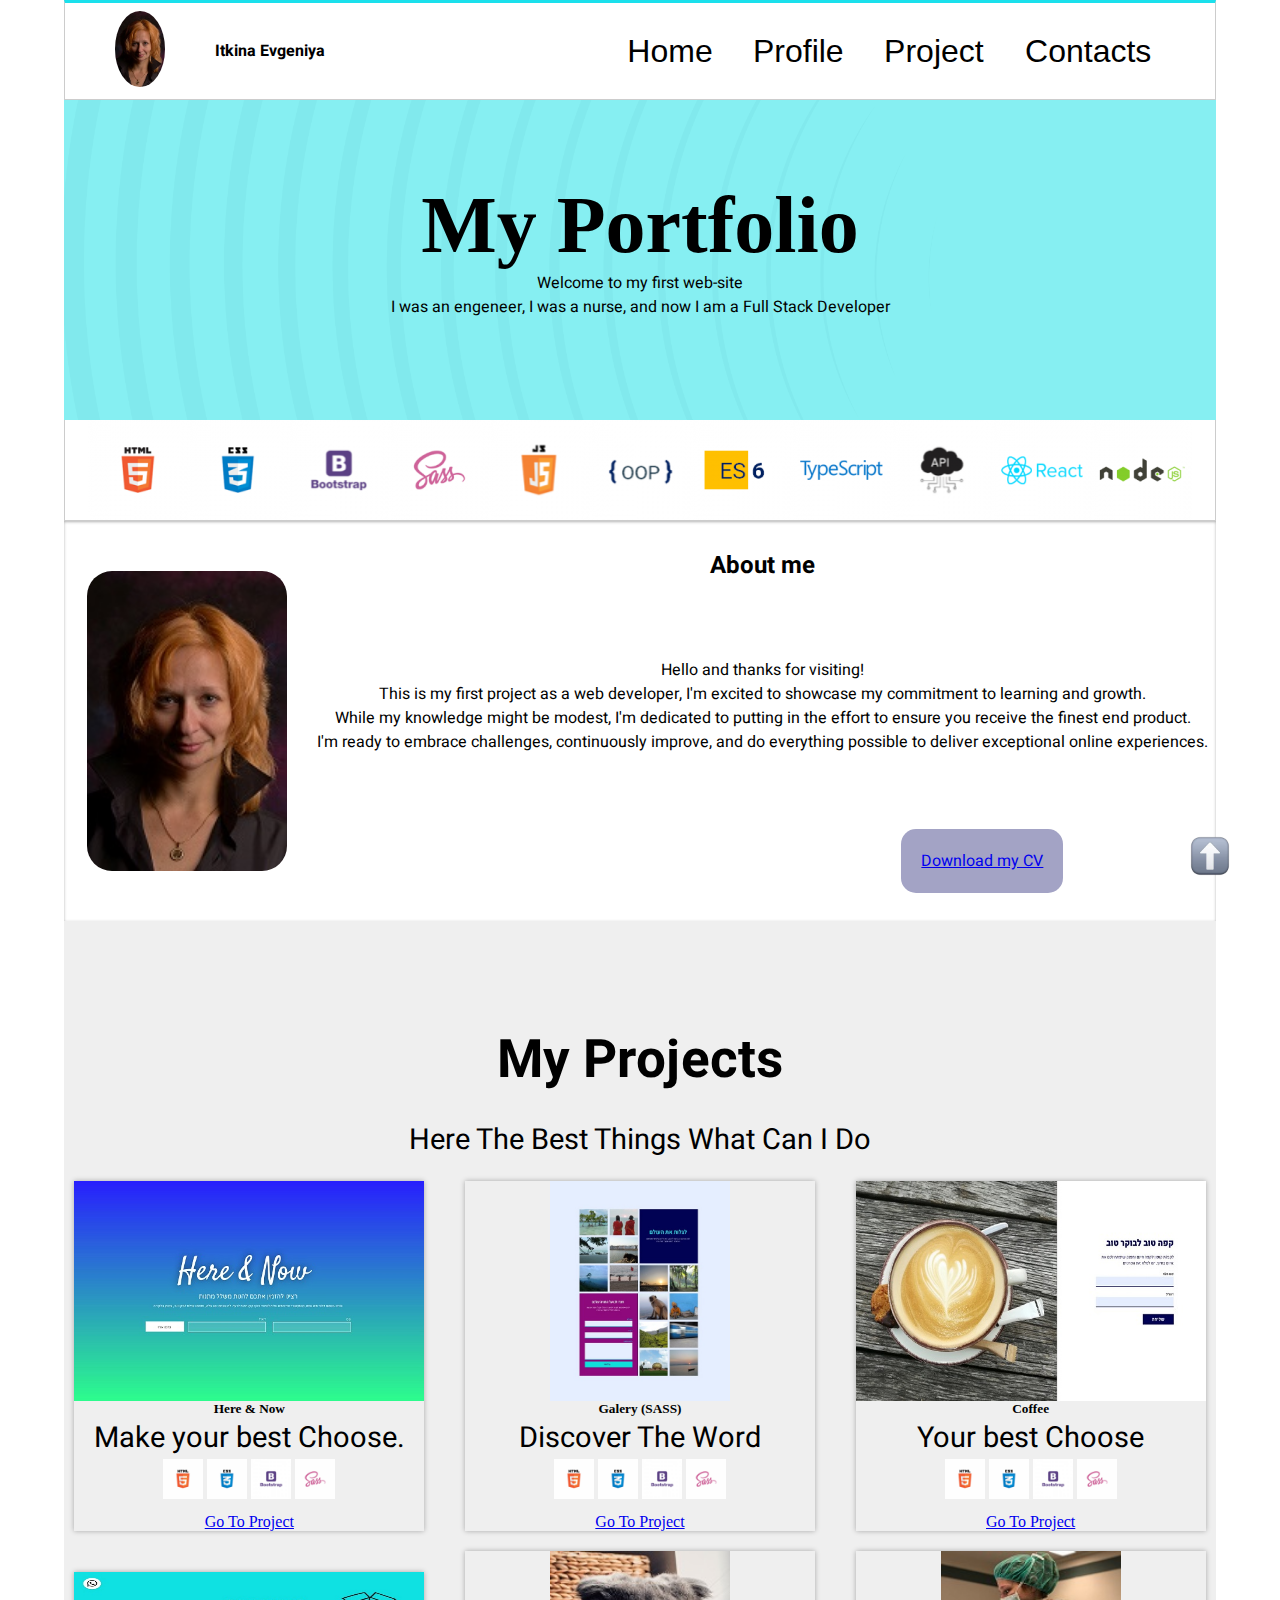
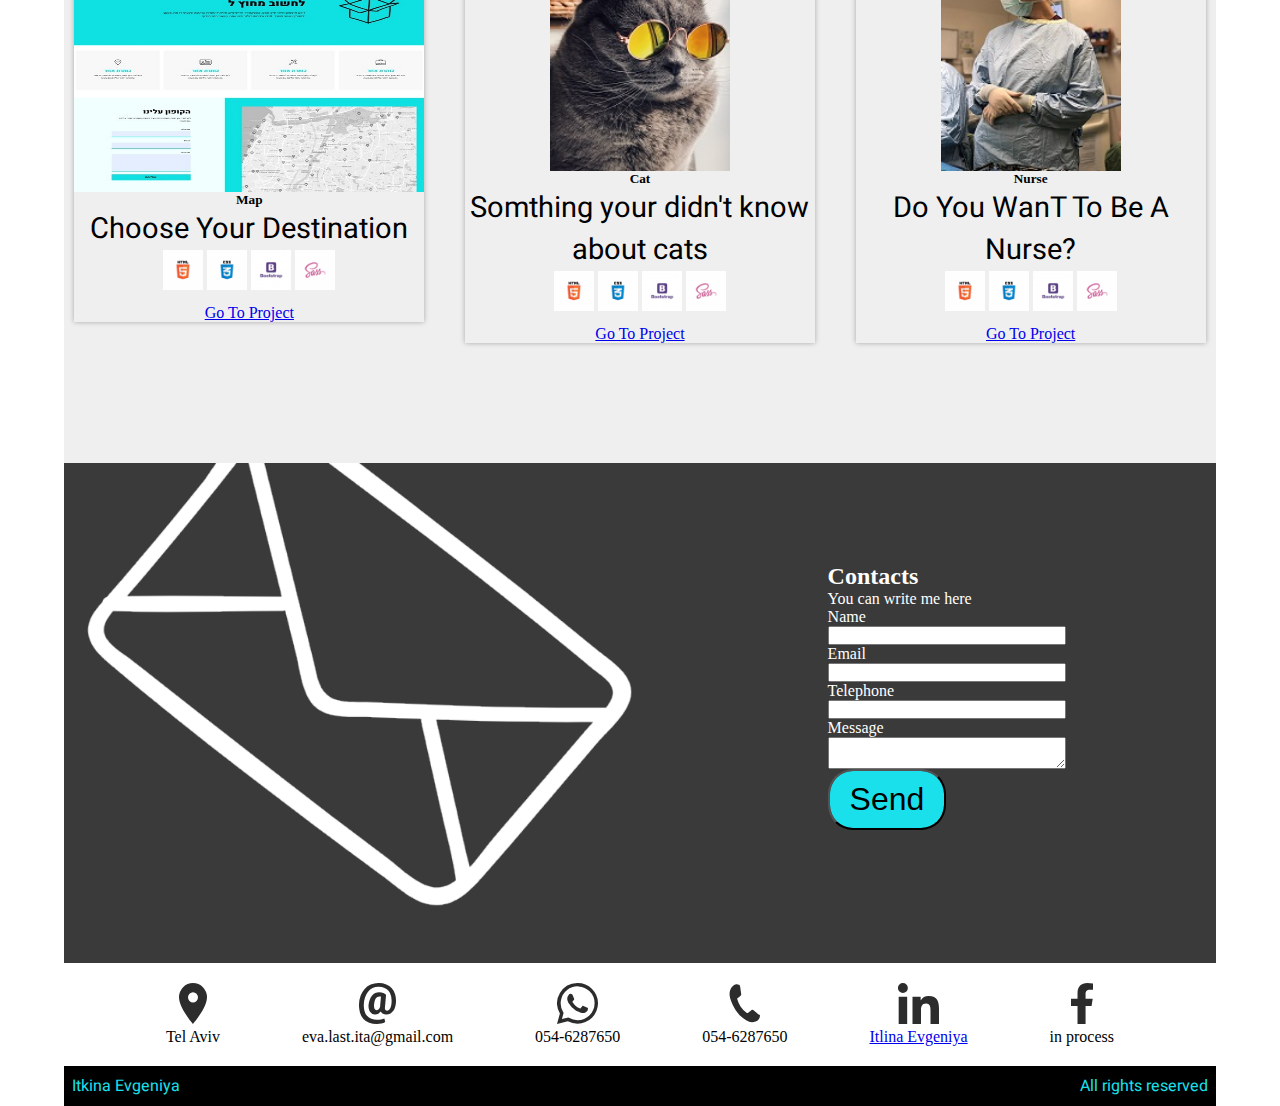
==== index.html @ 5cec04df "first commit" ====
<!DOCTYPE html>
<html lang="en">

<head>
    <meta charset="UTF-8">
    <meta name="viewport" content="width=device-width, initial-scale=1.0">
    <link rel="stylesheet" href="style/main.css">
    <link rel="preconnect" href="https://fonts.googleapis.com">
    <link rel="preconnect" href="https://fonts.gstatic.com" crossorigin>
    <link
        href="https://fonts.googleapis.com/css2?family=Dancing+Script:wght@500&family=Heebo:wght@300;400;500;700;900&display=swap"
        rel="stylesheet">
    <link href="https://cdn.jsdelivr.net/npm/bootstrap@5.3.1/dist/css/bootstrap.min.css" rel="stylesheet"
        integrity="sha384-4bw+/aepP/YC94hEpVNVgiZdgIC5+VKNBQNGCHeKRQN+PtmoHDEXuppvnDJzQIu9" crossorigin="anonymous">
    <title>My First Project</title>
</head>

<body>
    <div class="conteiner">
        <header class="header-nav" id="h">
            <nav>
                <div class="nav-icon"><img src="images/my-picture.jpg" alt="photo" title="photo"></div>
                <div class="nav-my-name">Itkina Evgeniya</div>
                <div class="humburger">&#9776</div>
                <ul class="nav-home">

                    <li class="coman nav-home-home"><a href="#h">Home</a></li>
                    <li class="coman nav-profile"><a href="#pf">Profile</a></li>
                    <li class="coman nav-project"><a href="#pj">Project</a>
                        <ul class="dropdown-menu">
                            <li><a class="dropdown-item" href="Projects/projectCofe.html" target="_blank"
                                    rel="noopener noreferrer">Project
                                    Coffee</a></li>
                            <li><a class="dropdown-item" href="Projects/projectCat.html" target="_blank"
                                    rel="noopener noreferrer">Project
                                    Cat</a></li>
                            <li><a class="dropdown-item" href="Projects/projectGalery.html" target="_blank"
                                    rel="noopener noreferrer">Project Galery</a></li>
                            <li><a class="dropdown-item" href="Projects/projectHereNow.html" target="_blank"
                                    rel="noopener noreferrer">Project HereNow</a></li>
                            <li><a class="dropdown-item" href="Projects/projectMap.html" target="_blank"
                                    rel="noopener noreferrer">Project
                                    Map</a></li>
                            <li><a class="dropdown-item" href="Projects/projectNurse.html" target="_blank"
                                    rel="noopener noreferrer">Project Nurse</a></li>
                        </ul>
                    </li>
                    <li class="coman nav-contacts"><a href="#c">Contacts</a>
                    </li>
                </ul>
            </nav>
            <a href="#top" id="scroll-to-top"> <img src="images/arrowup1.jpg"></a>
            <section id="pf">
                <h1>
                    My Portfolio
                </h1>
                <p>Welcome to my first web-site</p>
                <p>I was an engeneer, I was a nurse, and now I am a Full Stack Developer</p>
            </section>
            <div class="icons-header">
                <img src="images/header-icons/img-HTML.png">
                <img src="images/header-icons/img-CSS.png">
                <img src="images/header-icons/img-Bootstrap.png">
                <img src="images/header-icons/img-SASS.png">
                <img src="images/header-icons/img-JS.png">
                <img src="images/header-icons/img-OOP.png">
                <img src="images/header-icons/img-ES6.png">
                <img src="images/header-icons/img-TypeScript.png">
                <img src="images/header-icons/img-API.png">
                <img src="images/header-icons/img-React.png">
                <img src="images/header-icons/img-NodeJS.png">
            </div>
        </header>
        <section class="comman portfolio" id="pj">
            <img class="picture" src="images/my-picture.jpg" alt="photo" title="photo">
            <h2> About me </h2> <br>
            <p>Hello and thanks for visiting! <br> This is my first project as a web developer, I'm excited to showcase
                my
                commitment to
                learning and growth. <br> While my knowledge might be modest, I'm dedicated to putting in the effort to
                ensure you receive
                the finest end product. <br> I'm ready to embrace challenges, continuously improve, and do everything
                possible to deliver
                exceptional online experiences.</p>
            <div class="bottomCV">
                <a href="123457-890.pdf" download="CV_eng_2023.pdf">Download my CV</a>
            </div>
        </section>
        <section class="comman project">
            <h2>My Projects</h2>
            <p>Here The Best Things What Can I Do</p>
            <div class="card project1">
                <!--  <img src="images/project1.jpg" class="card-img-top" alt="Project HereNow"> -->
                <div class="card-body">
                    <h5 class="card-title">Here & Now</h5>
                    <p class="card-text">Make your best Choose.</p>
                    <img src="images/header-icons/img-HTML.png">
                    <img src="images/header-icons/img-CSS.png">
                    <img src="images/header-icons/img-Bootstrap.png">
                    <img src="images/header-icons/img-SASS.png"><br>
                    <a href="Projects/projectHereNow.html" class="btn btn-primary" target="_blank"
                        rel="noopener noreferrer">Go
                        To Project</a>
                </div>
            </div>
            <div class="card project2">
                <!--  <img src="images/project2.jpg" class="card-img-top" alt="Project Galery"> -->
                <div class="card-body">
                    <h5 class="card-title">Galery (SASS)</h5>
                    <p class="card-text">Discover The Word</p>
                    <img src="images/header-icons/img-HTML.png">
                    <img src="images/header-icons/img-CSS.png">
                    <img src="images/header-icons/img-Bootstrap.png">
                    <img src="images/header-icons/img-SASS.png"><br>
                    <a href="Projects/projectGalery.html" class="btn btn-primary" target="_blank"
                        rel="noopener noreferrer">Go
                        To Project</a>
                </div>
            </div>
            <div class="card project3">
                <!-- <img src="images/project3.jpg" class="card-img-top" alt="Project Coffee"> -->
                <div class="card-body">
                    <h5 class="card-title">Coffee</h5>
                    <p class="card-text">Your best Choose</p>
                    <img src="images/header-icons/img-HTML.png">
                    <img src="images/header-icons/img-CSS.png">
                    <img src="images/header-icons/img-Bootstrap.png">
                    <img src="images/header-icons/img-SASS.png"><br>
                    <a href="Projects/projectCofe.html" class="btn btn-primary" target="_blank"
                        rel="noopener noreferrer">Go
                        To Project</a>
                </div>
            </div>
            <div class="card project4">
                <!-- <img src="images/project4.jpg" class="card-img-top" alt="Project Map"> -->
                <div class="card-body">
                    <h5 class="card-title">Map</h5>
                    <p class="card-text">Choose Your Destination</p>
                    <img src="images/header-icons/img-HTML.png">
                    <img src="images/header-icons/img-CSS.png">
                    <img src="images/header-icons/img-Bootstrap.png">
                    <img src="images/header-icons/img-SASS.png"><br>
                    <a href="Projects/projectMap.html" class="btn btn-primary" target="_blank"
                        rel="noopener noreferrer">Go
                        To Project</a>
                </div>
            </div>
            <div class="card project5">
                <!--   <img src="images/project5.jpg" class="card-img-top" alt="Project Map"> -->
                <div class="card-body">
                    <h5 class="card-title">Cat</h5>
                    <p class="card-text">Somthing your didn't know about cats</p>
                    <img src="images/header-icons/img-HTML.png">
                    <img src="images/header-icons/img-CSS.png">
                    <img src="images/header-icons/img-Bootstrap.png">
                    <img src="images/header-icons/img-SASS.png"><br>
                    <a href="Projects/projectCat.html" class="btn btn-primary" target="_blank"
                        rel="noopener noreferrer">Go
                        To Project</a>
                </div>
            </div>
            <div class="card project6">
                <!-- <img src="images/project7.jpg" class="card-img-top" alt="Project Nurse"> -->
                <div class="card-body">
                    <h5 class="card-title">Nurse</h5>
                    <p class="card-text">Do You WanT To Be A Nurse?</p>
                    <img src="images/header-icons/img-HTML.png">
                    <img src="images/header-icons/img-CSS.png">
                    <img src="images/header-icons/img-Bootstrap.png">
                    <img src="images/header-icons/img-SASS.png"><br>
                    <a href="Projects/projectNurse.html" class="btn btn-primary" target="_blank"
                        rel="noopener noreferrer">Go
                        To Project</a>
                </div>
            </div>
        </section>
        <section class="comman contacts" id="c">
            <img class="email-picture" src="images/email.png">
            <div class="contacts-form">
                <h2>Contacts</h2>
                <p>You can write me here</p>
                <form class="form-input">
                    <p class="my-form-control">
                        <label class="lable-1" name="name" for="name">Name</label>
                        <input class="input-1" type="text" id="name"></input>
                    </p>
                    <p class="my-form-control">
                        <label class="lable-1" name="email" for="email">Email</label>
                        <input class="input-1" type="email" id="email"></input>
                    </p>
                    <p class="my-form-control">
                        <label class="lable-1" name="phone" for="email">Telephone</label>
                        <input class="input-1" type="number" id="pheone"></input>
                    </p>
                    <p class="my-form-control">
                        <label class="lable-1" name="Message" for="message">Message</label>
                        <textarea class="input-1" id="message"></textarea>
                    </p>
                    <button id="btn" class="my-button">Send</button>
                </form>
        </section>
        <footer class="comman footer-icons">
            <div class="icons-footer">
                <img src="images/footer-icons/IconLocation.svg">
                <p>Tel Aviv</p>
            </div>
            <div class="icons-footer">
                <img src="images/footer-icons/IconEmail.svg">
                <p>eva.last.ita@gmail.com</p>
            </div>
            <div class="icons-footer">
                <img src="images/footer-icons/IconWhatsUp.svg">
                <p>054-6287650</p>
            </div>
            <div class="icons-footer">
                <img src="images/footer-icons/IconPhone.svg">
                <p>054-6287650</p>
            </div>
            <div class="icons-footer">
                <img src="images/footer-icons/IconLinkedIn.svg">
                <p><a href="https://www.linkedin.com/in/evgeniya-itkin/" target="_blank"
                        rel="noopener noreferrer">Itlina Evgeniya</a></p>
            </div>
            <div class="icons-footer">
                <img src="images/footer-icons/IconFS.svg">
                <p>in process</p>
            </div>

        </footer>
        <div class="comman footer-end">
            <p>Itkina Evgeniya </p>
            <p>All rights reserved</p>
        </div>
    </div>
</body>

</html>
---- style/main.css ----
* {
    margin: 0;
    padding: 0;
    box-sizing: border-box;
}

#scroll-to-top {
    position: fixed;
    bottom: 20px;
    right: 50px;
}

#scroll-to-top img {
    width: 40px;
    height: 40px;
}

.conteiner {
    width: 90vw;
    margin: 0 auto;
}

nav {
    position: fixed;
    top: 0;
    left: 50%;
    /* Установите левый край элемента посередине */
    transform: translateX(-50%);
    height: 100px;
    width: 90vw;
    color: #000000;
    font-family: Heeboo, sans-serif;
    padding: 10px 0;
    display: flex;
    align-items: center;
    border: 1px solid #ccc;
    border-top: 3px solid #1AE0EC;
    background-color: #fff;
    z-index: 1;
}

.nav-icon img {
    width: 50px;
    height: auto;
    border-radius: 50%;
    margin: 0 50px;
}

.nav-my-name {
    font-weight: bold;
    text-align: left;
    font-family: Heebo;
}

.humburger {
    display: none;
    cursor: pointer;
    font-size: 50px;
}

.nav-home {
    display: flex;
    color: #000;
    list-style: none;
    font-size: 2em;
    margin: 0 50px 0 auto;
}

.nav-home li {
    margin: 20px;
}

/* Стили для выпадающего меню */
.dropdown-menu {
    display: none;
    position: absolute;
    background-color: #b6afaf;
    border-radius: 15px;
    list-style: none;
    padding: 5px;
    text-align: left;
    font-size: 0.5em;
}

.coman a {
    text-decoration: none;
    color: #000000;
    margin: 5%;
}

.dropdown-item {
    margin: 15px 0;
    padding: 5px;
}

.nav-project:hover .dropdown-menu {
    display: block;
    width: 200PX;
}

.dropdown-menu a:hover {
    text-decoration: underline;
}

header section {
    height: 20rem;
    background-color: rgba(19, 232, 241, 0.5);
    background-image: url("../images/header-background.png");
    background-blend-mode: overlay;
    background-size: cover;
    background-position: center;
}

header section h1 {
    margin-top: 100px;
    padding-top: 5rem;
    font-size: 5em;
    font-family: 'Berkshire Swash', cursive;
    display: flex;
    justify-content: center;
    align-items: center;
}

header section p {
    margin: 0 auto;
    text-align: center;
    font-family: 'Heebo', sans-serif;
}

.icons-header {
    display: flex;
    flex-wrap: wrap;
    justify-content: center;
    align-items: center;
    border: 1px solid #ccc;
    border-top: none;
}

.portfolio img {
    grid-area: photo;
    margin: 0 0 0 20px;
}

.portfolio h2 {
    grid-area: title;
}

.portfolio p {
    grid-area: text;
}

.portfolio .bottomCV {
    grid-area: bottom;
}

.portfolio {
    height: 400px;
    display: grid;
    text-align: center;
    font-family: heebo;
    grid-template-areas:
        'photo title title title'
        'photo text text text'
        'photo . . bottom '
    ;
    gap: 20px;
    place-items: center;
    background-color: #fff;
    box-shadow: inset 0px 1px 3px rgba(0, 0, 0, 0.3);
}

.picture {
    width: 200px;
    border-radius: 25px;
}

.bottomCV {
    background-color: rgb(163, 163, 197);
    padding: 20px;
    border-radius: 15px;
    margin-right: 150px;
}

.bottomCV:hover {
    transition: all 0.5s ease-in-out;
    background: #bb5454;
}


.project h2 {
    font-family: heebo;
    grid-area: title;
    font-size: 53px;
}

.project p {
    font-family: heebo;
    grid-area: text;
    font-size: 29px;
}

.card {
    width: 350px;
    background-position: top;
    background-repeat: no-repeat;
    background-size: 350px 220px;
    padding-top: 220px;
    box-shadow: 0px 0px 5px rgba(0, 0, 0, 0.3);
}

.project1 {
    grid-area: picture1;
    background-image: url(../images/project1.jpg);
}

.project2 {
    grid-area: picture2;
    background-image: url(../images/project2.jpg);
    background-size: 180px 220px;
}

.project3 {
    grid-area: picture3;
    background-image: url(../images/project3.jpg);
}

.project4 {
    grid-area: picture4;
    background-image: url(../images/project4.jpg);
}

.project5 {
    grid-area: picture5;
    background-image: url(../images/project5.jpg);
    background-size: 180px 220px;
}

.project6 {
    grid-area: picture6;
    background-image: url(../images/project7.jpg);
    background-size: 180px 220px;
}

.project {
    padding: 100px 0;
    background-color: rgba(223, 223, 223, 0.5);
    display: grid;
    text-align: center;
    grid-template-areas:
        'title title title'
        'text text text'
        'picture1 picture2 picture3'
        'picture4 picture5 picture6'
        'picture7 picture8 picture9'
    ;
    place-items: center;
    gap: 20px;

}

.card-body img {
    width: 40px;
    height: 40px;
    margin-bottom: 10px;
    border: none;
}

.contacts {
    background-color: #3A3A3A;
    display: flex;
    justify-content: space-between;
    color: #FFFFFF;
}

.email-picture {
    width: 600px;
    height: 500px;
}

.contacts-form {
    width: 45%;
    padding: 100px 150px 100px 130px;
}

.my-form-control {
    display: flex;
    flex-direction: column;
}

.my-button {
    background: #1AE0EC 0% 0% no-repeat padding-box;
    border-radius: 25px;
    font-size: 2em;
    padding: 10px 20px;
}

.footer-icons {
    margin: 10px;
    padding: 10px;
    display: flex;
    text-align: center;
    justify-content: space-evenly;
    align-items: center;
}

.footer-end {
    display: flex;
    justify-content: space-between;
    background-color: #000;
    color: #1AE0EC;
    font-family: heebo;
    padding: 8px;
    border-bottom: #1AE0EC;
}

@media screen and (max-width:768px),
screen and (max-width:576px),
screen and (max-width:1200px) {
    .nav-home {
        display: none;
        margin: 300px 0 0 50%;
        background-color: #ccc;
    }

    .humburger {
        display: block;
        margin: 0 50px 0 auto;
    }

    .humburger:hover+.nav-home,
    .nav-home:hover {
        display: block;
        width: 50%;
        position: absolute;
    }

    header section h1 {
        font-size: 2em;
    }

    section p {
        font-size: 0.9em;
    }

    .icons-header img {
        width: 30px;
        height: 30px;
    }

    .portfolio {
        padding: 10px;
        display: block;
        height: auto;
    }

    .bottomCV {
        margin: auto;
    }

    .project {
        display: flex;
        flex-direction: column;
    }

    .contacts {
        flex-direction: column;
    }

    .email-picture {
        width: 100%;
        height: 100%;
    }

    .contacts-form {
        width: 100%;
        padding: 0 20px 20px;
    }

    .footer-icons {
        font-size: 0.5em;
    }

    .footer-end {
        font-size: 0.5em;
    }
}
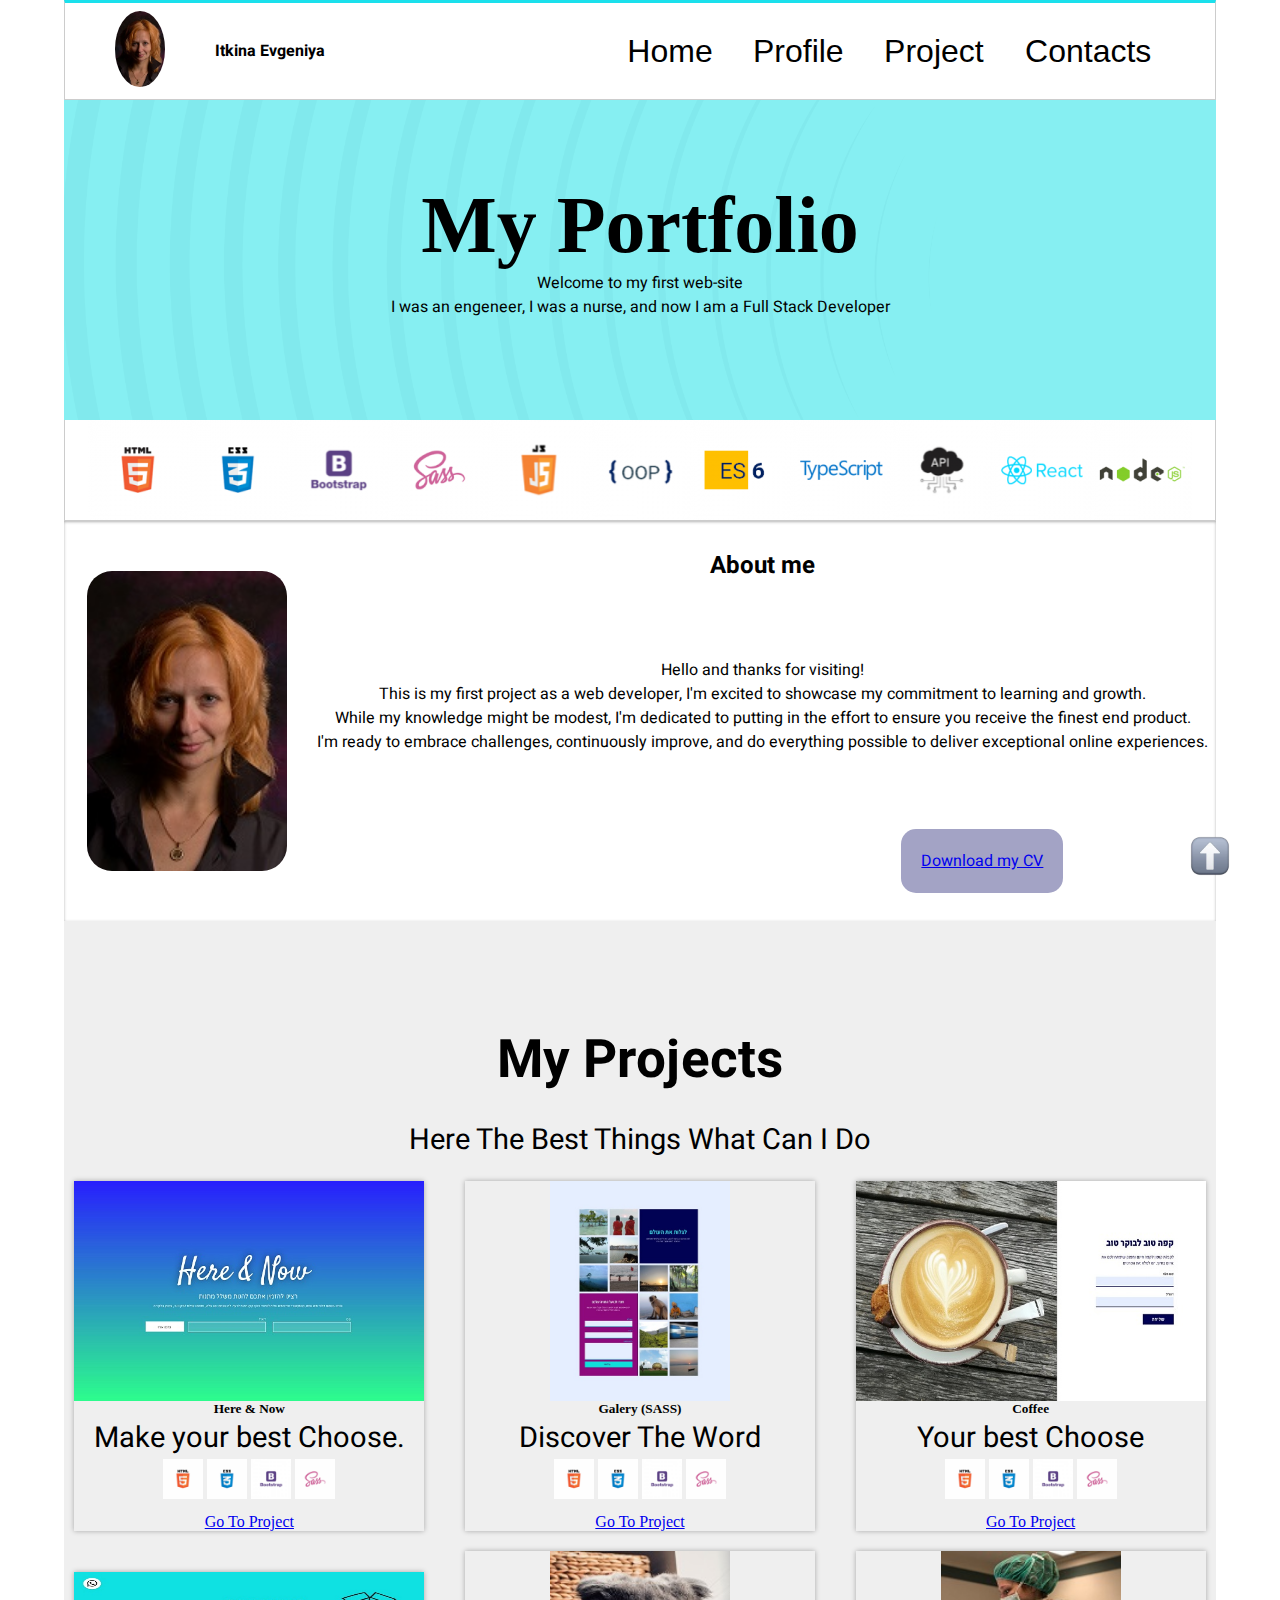
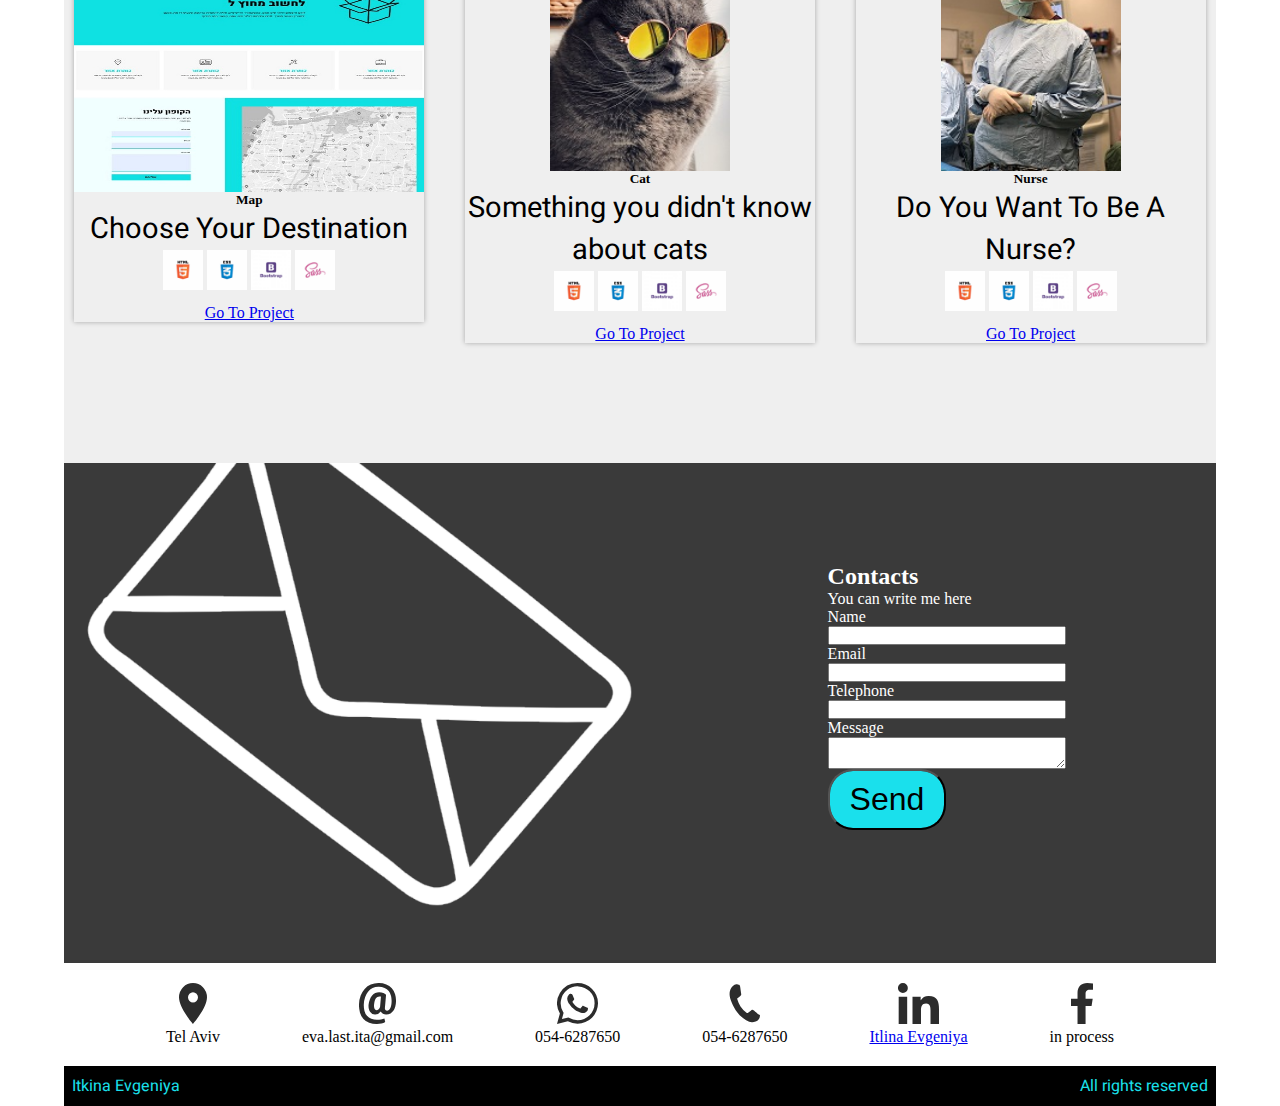
==== commit df692085: "include downloadProject + small things after check mobile version" ====
--- a/index.html
+++ b/index.html
@@ -83,14 +83,13 @@
                 possible to deliver
                 exceptional online experiences.</p>
             <div class="bottomCV">
-                <a href="123457-890.pdf" download="CV_eng_2023.pdf">Download my CV</a>
+                <a href="CV_eng_2023.pdf" download="CV_eng_2023.pdf">Download my CV</a>
             </div>
         </section>
         <section class="comman project">
             <h2>My Projects</h2>
             <p>Here The Best Things What Can I Do</p>
             <div class="card project1">
-                <!--  <img src="images/project1.jpg" class="card-img-top" alt="Project HereNow"> -->
                 <div class="card-body">
                     <h5 class="card-title">Here & Now</h5>
                     <p class="card-text">Make your best Choose.</p>
@@ -104,7 +103,6 @@
                 </div>
             </div>
             <div class="card project2">
-                <!--  <img src="images/project2.jpg" class="card-img-top" alt="Project Galery"> -->
                 <div class="card-body">
                     <h5 class="card-title">Galery (SASS)</h5>
                     <p class="card-text">Discover The Word</p>
@@ -118,7 +116,6 @@
                 </div>
             </div>
             <div class="card project3">
-                <!-- <img src="images/project3.jpg" class="card-img-top" alt="Project Coffee"> -->
                 <div class="card-body">
                     <h5 class="card-title">Coffee</h5>
                     <p class="card-text">Your best Choose</p>
@@ -132,7 +129,6 @@
                 </div>
             </div>
             <div class="card project4">
-                <!-- <img src="images/project4.jpg" class="card-img-top" alt="Project Map"> -->
                 <div class="card-body">
                     <h5 class="card-title">Map</h5>
                     <p class="card-text">Choose Your Destination</p>
@@ -146,10 +142,9 @@
                 </div>
             </div>
             <div class="card project5">
-                <!--   <img src="images/project5.jpg" class="card-img-top" alt="Project Map"> -->
                 <div class="card-body">
                     <h5 class="card-title">Cat</h5>
-                    <p class="card-text">Somthing your didn't know about cats</p>
+                    <p class="card-text">Something you didn't know about cats</p>
                     <img src="images/header-icons/img-HTML.png">
                     <img src="images/header-icons/img-CSS.png">
                     <img src="images/header-icons/img-Bootstrap.png">
@@ -160,10 +155,9 @@
                 </div>
             </div>
             <div class="card project6">
-                <!-- <img src="images/project7.jpg" class="card-img-top" alt="Project Nurse"> -->
                 <div class="card-body">
                     <h5 class="card-title">Nurse</h5>
-                    <p class="card-text">Do You WanT To Be A Nurse?</p>
+                    <p class="card-text">Do You Want To Be A Nurse?</p>
                     <img src="images/header-icons/img-HTML.png">
                     <img src="images/header-icons/img-CSS.png">
                     <img src="images/header-icons/img-Bootstrap.png">
--- a/style/main.css
+++ b/style/main.css
@@ -8,6 +8,7 @@
     position: fixed;
     bottom: 20px;
     right: 50px;
+    z-index: 2;
 }
 
 #scroll-to-top img {
@@ -24,7 +25,6 @@
     position: fixed;
     top: 0;
     left: 50%;
-    /* Установите левый край элемента посередине */
     transform: translateX(-50%);
     height: 100px;
     width: 90vw;
@@ -255,7 +255,6 @@
     ;
     place-items: center;
     gap: 20px;
-
 }
 
 .card-body img {
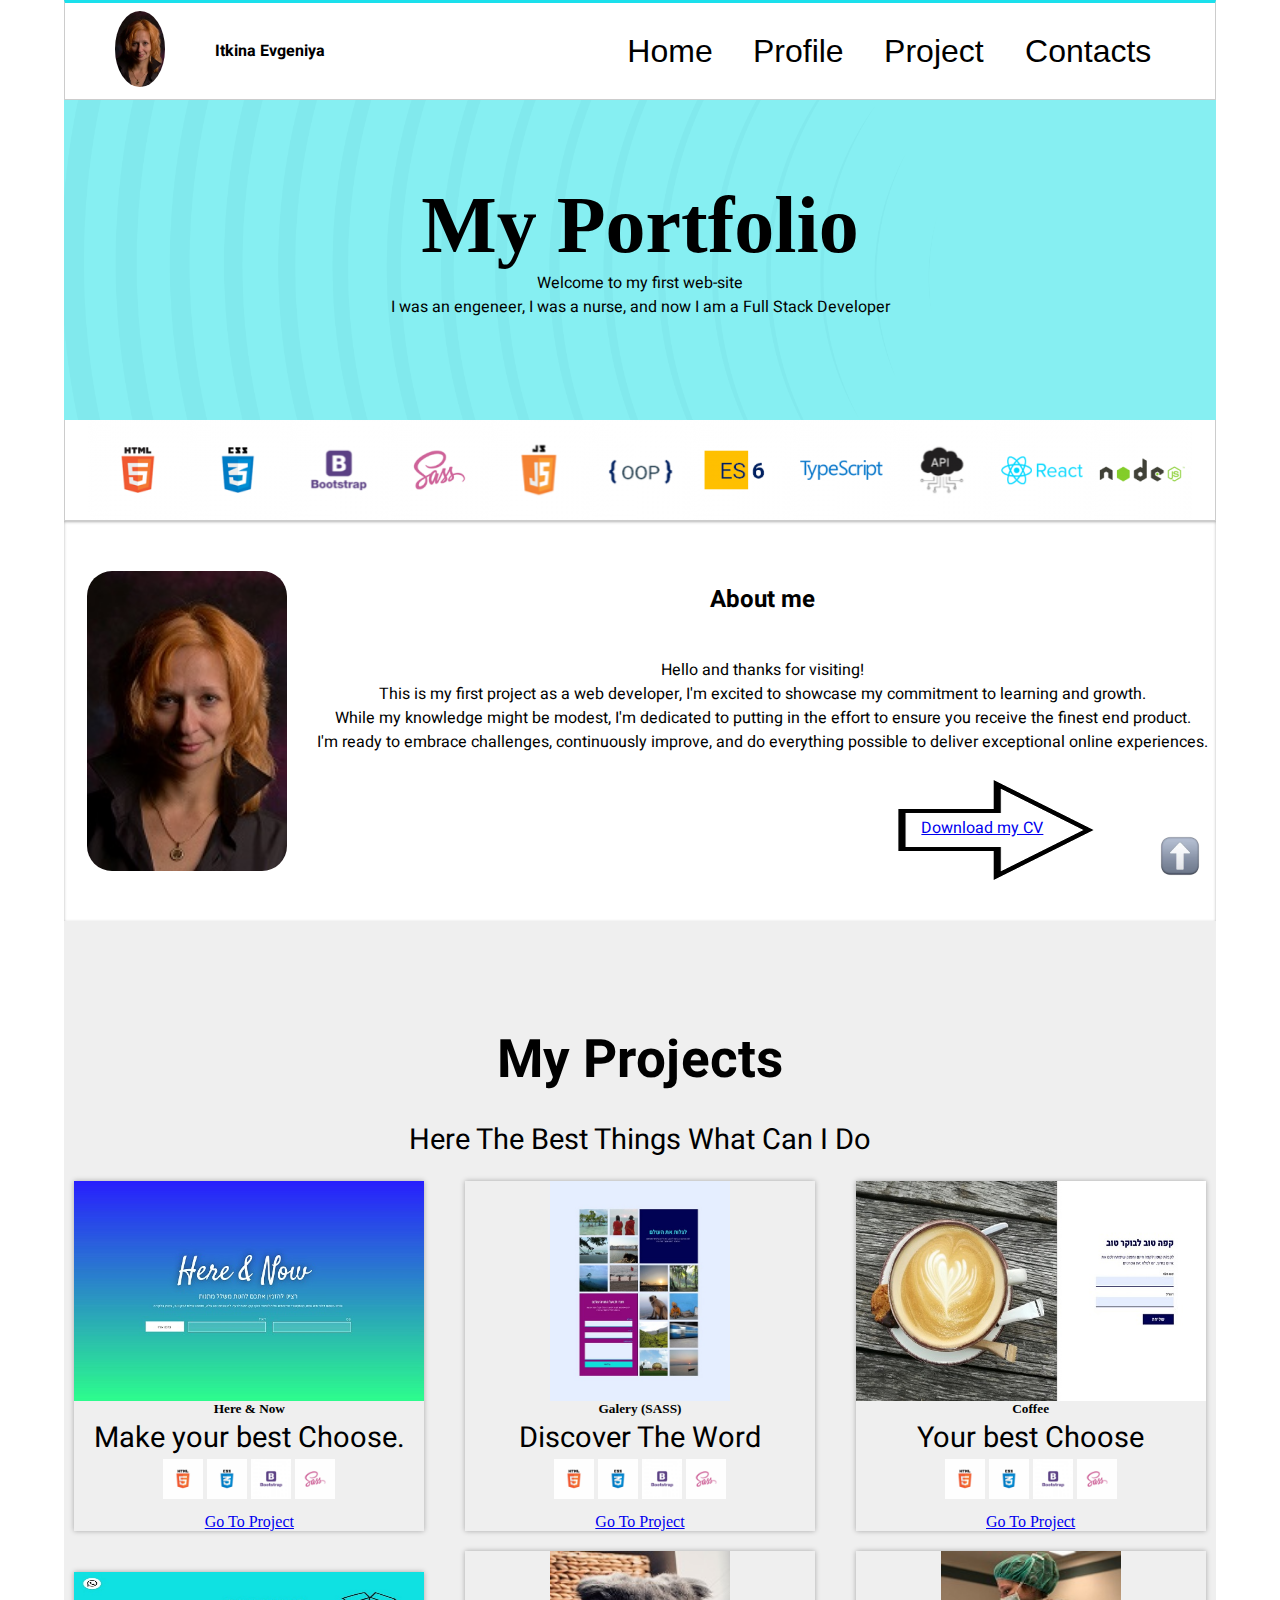
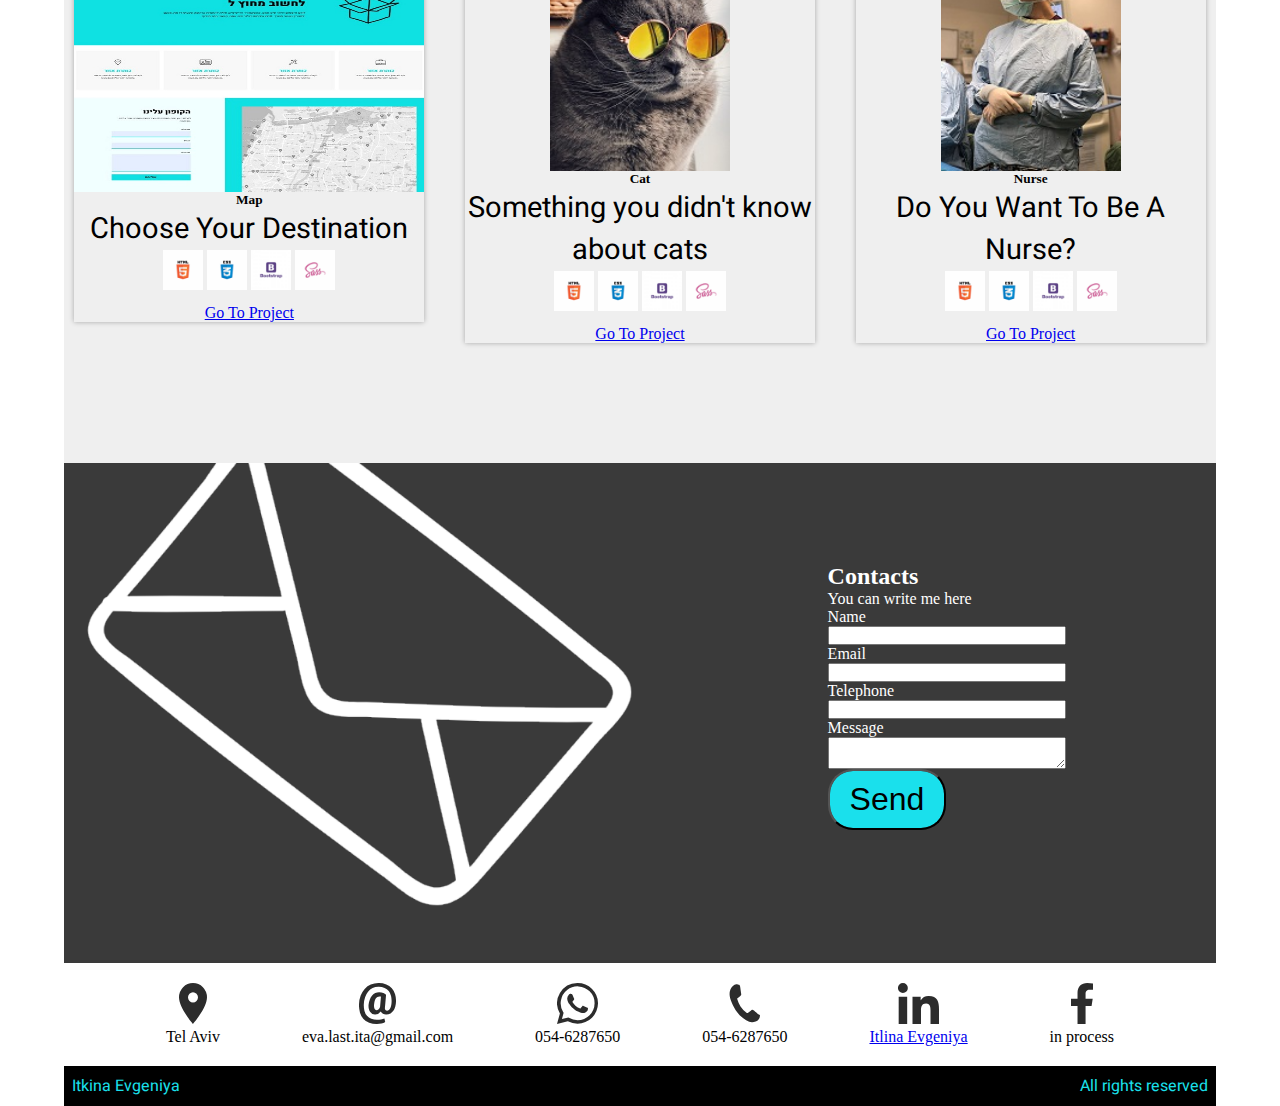
==== commit 5dcfb43b: "4" ====
--- a/index.html
+++ b/index.html
@@ -83,7 +83,7 @@
                 possible to deliver
                 exceptional online experiences.</p>
             <div class="bottomCV">
-                <a href="CV_eng_2023.pdf" download="CV_eng_2023.pdf">Download my CV</a>
+                <a href="CV_eng_2023.pdf" download="CV_eng_2023.pdf"><img src="images/arrow.png">Download my CV</a>
             </div>
         </section>
         <section class="comman project">
--- a/style/main.css
+++ b/style/main.css
@@ -7,7 +7,7 @@
 #scroll-to-top {
     position: fixed;
     bottom: 20px;
-    right: 50px;
+    right: 80px;
     z-index: 2;
 }
 
@@ -36,7 +36,7 @@
     border: 1px solid #ccc;
     border-top: 3px solid #1AE0EC;
     background-color: #fff;
-    z-index: 1;
+    z-index: 3;
 }
 
 .nav-icon img {
@@ -142,6 +142,7 @@
 }
 
 .portfolio h2 {
+    margin-top: 50px;
     grid-area: title;
 }
 
@@ -151,6 +152,7 @@
 
 .portfolio .bottomCV {
     grid-area: bottom;
+    margin-bottom: 50px;
 }
 
 .portfolio {
@@ -175,15 +177,26 @@
 }
 
 .bottomCV {
-    background-color: rgb(163, 163, 197);
+    background-color: none;
     padding: 20px;
     border-radius: 15px;
     margin-right: 150px;
-}
-
-.bottomCV:hover {
+    position: relative;
+    z-index: 1;
+}
+
+.bottomCV img {
+    width: 200px;
+    height: 100px;
+    position: absolute;
+    top: -16px;
+    left: -25px;
+    z-index: 0;
+}
+
+.bottomCV img:hover {
     transition: all 0.5s ease-in-out;
-    background: #bb5454;
+    filter: drop-shadow(10px 8px 3px #ff0055);
 }
 
 
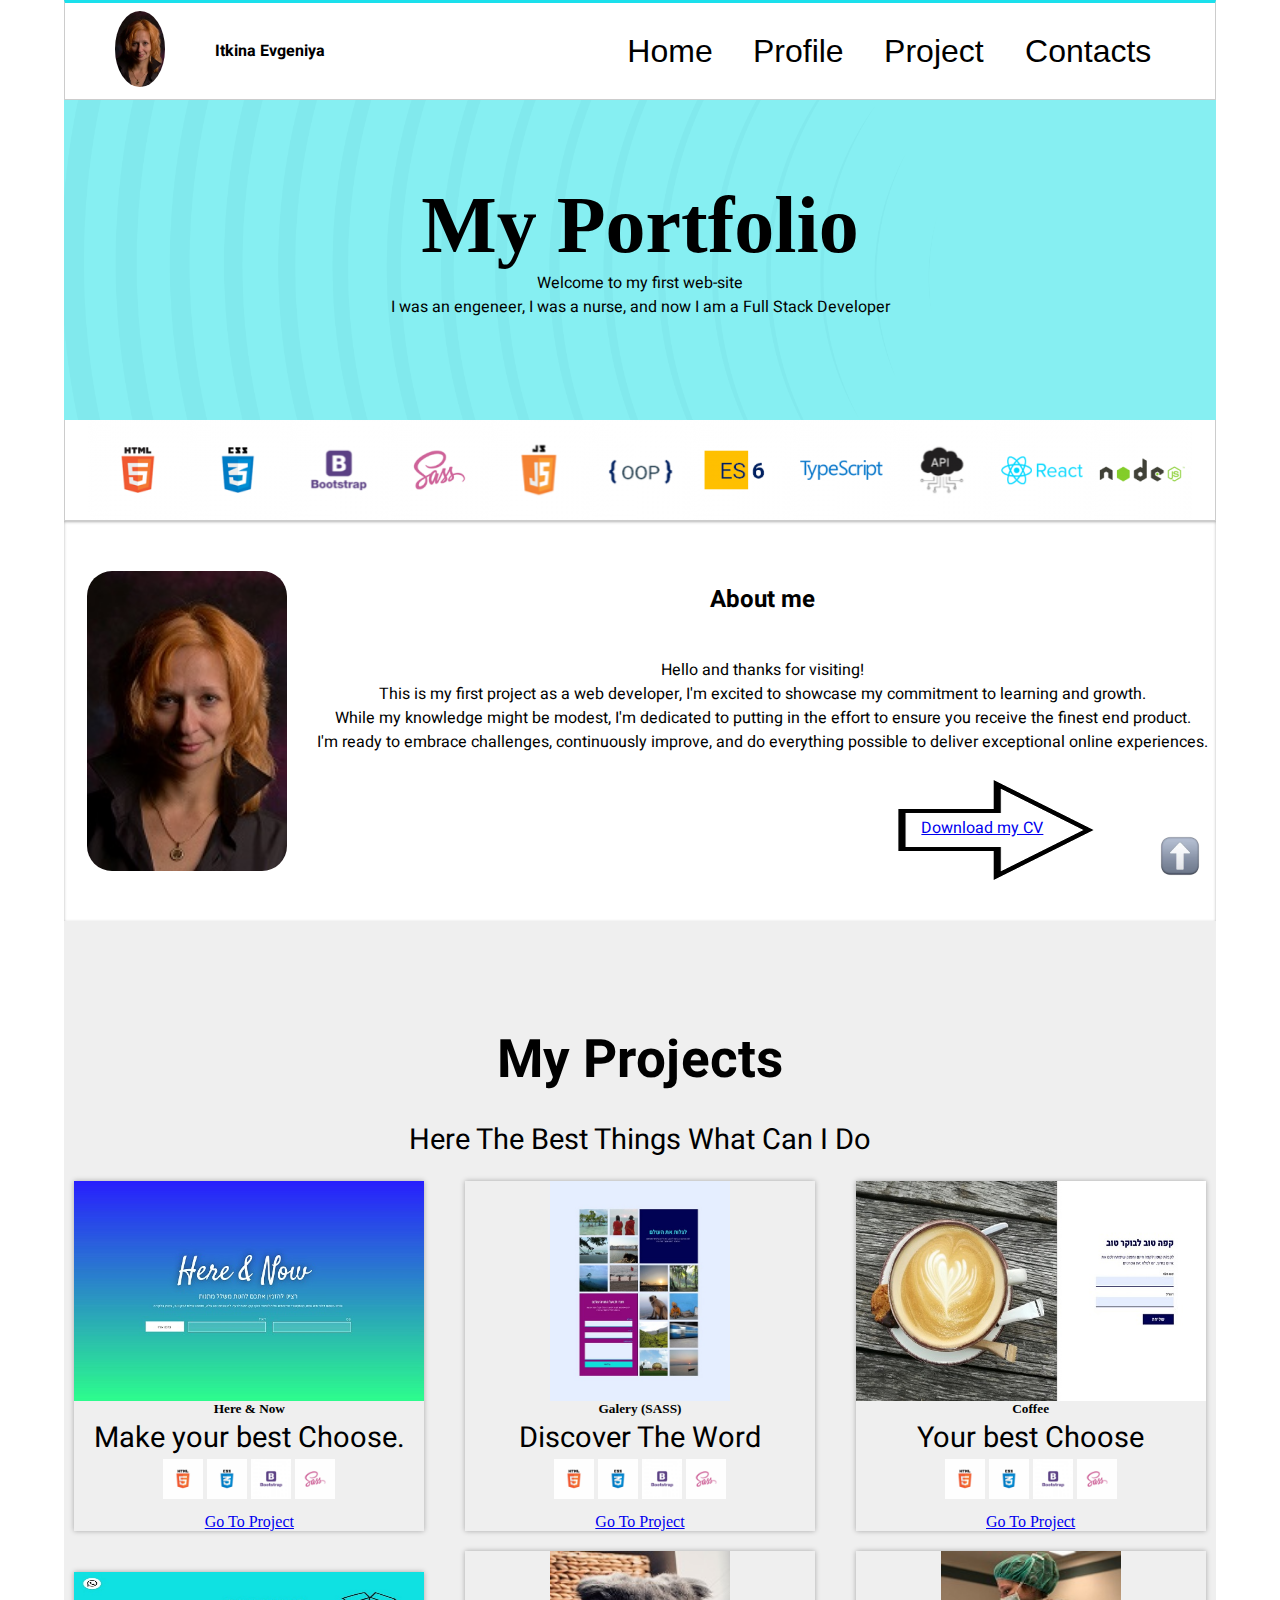
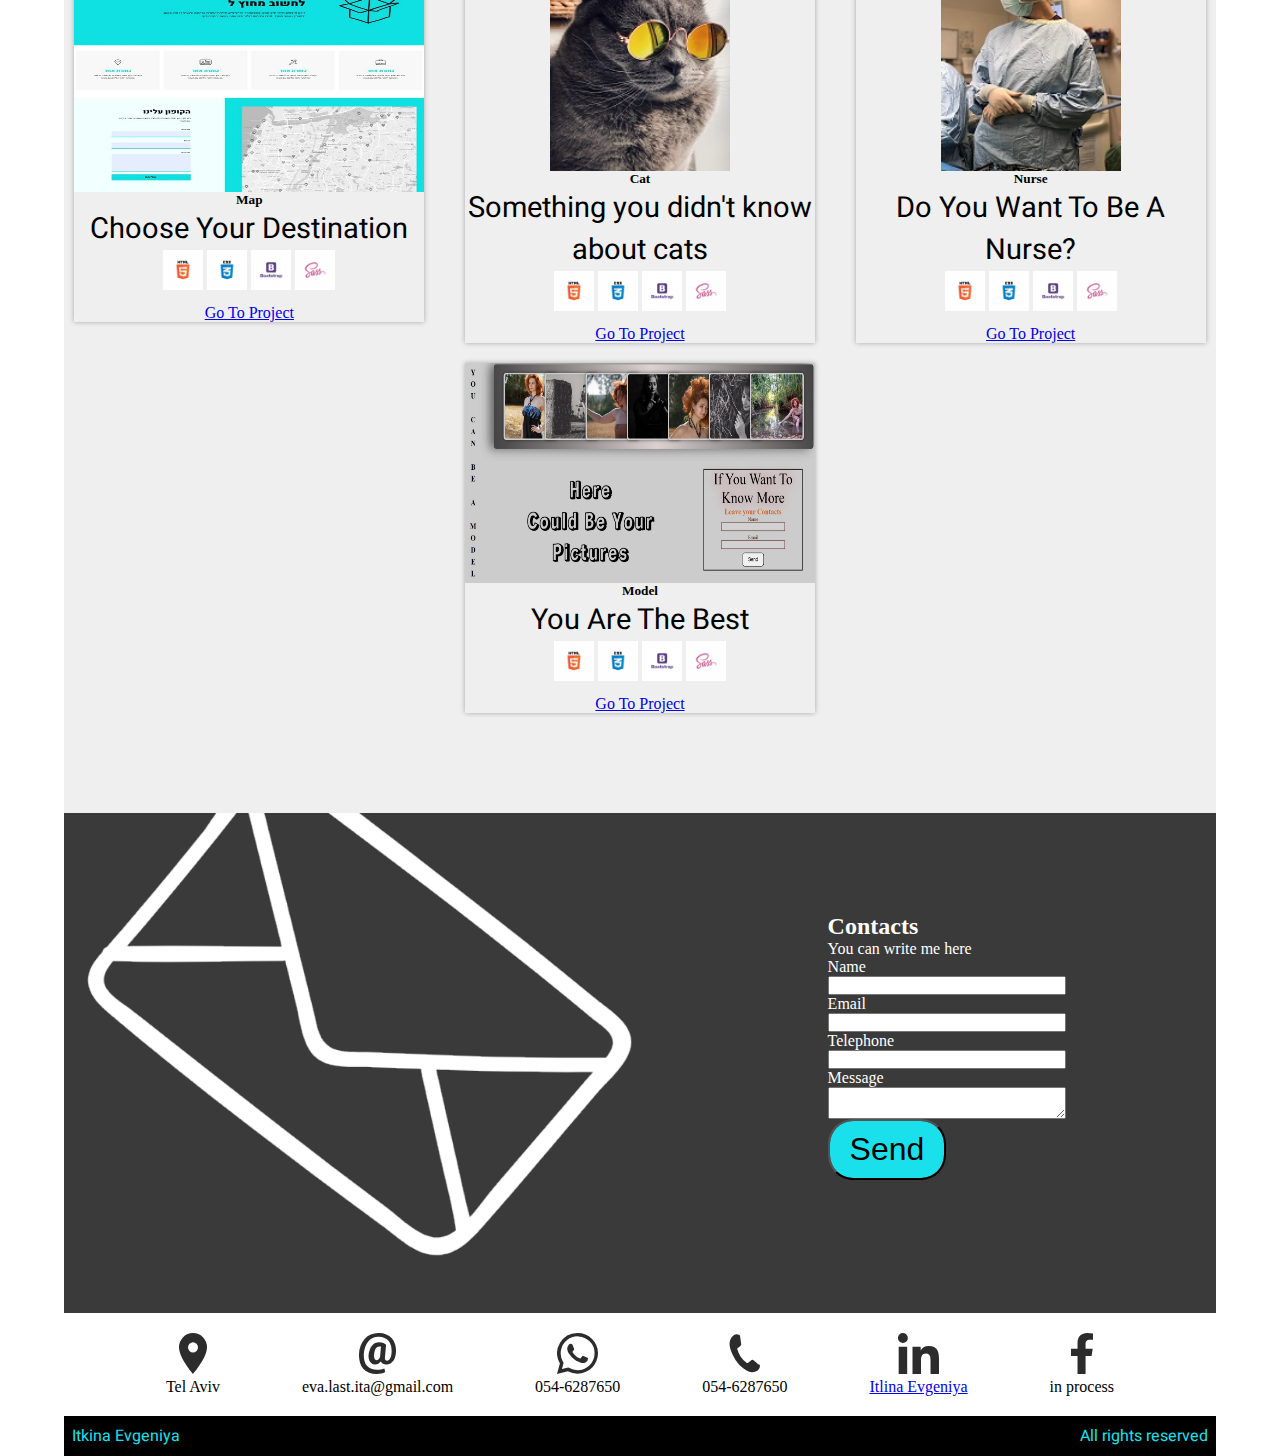
==== commit b5333471: "+projectModel" ====
--- a/index.html
+++ b/index.html
@@ -43,6 +43,8 @@
                                     Map</a></li>
                             <li><a class="dropdown-item" href="Projects/projectNurse.html" target="_blank"
                                     rel="noopener noreferrer">Project Nurse</a></li>
+                            <li><a class="dropdown-item" href="Projects/projectModel.html" target="_blank"
+                                    rel="noopener noreferrer">Project Model</a></li>
                         </ul>
                     </li>
                     <li class="coman nav-contacts"><a href="#c">Contacts</a>
@@ -167,6 +169,19 @@
                         To Project</a>
                 </div>
             </div>
+            <div class="card project8">
+                <div class="card-body">
+                    <h5 class="card-title">Model</h5>
+                    <p class="card-text">You Are The Best</p>
+                    <img src="images/header-icons/img-HTML.png">
+                    <img src="images/header-icons/img-CSS.png">
+                    <img src="images/header-icons/img-Bootstrap.png">
+                    <img src="images/header-icons/img-SASS.png"><br>
+                    <a href="Projects/projectModel.html" class="btn btn-primary" target="_blank"
+                        rel="noopener noreferrer">Go
+                        To Project</a>
+                </div>
+            </div>
         </section>
         <section class="comman contacts" id="c">
             <img class="email-picture" src="images/email.png">
--- a/style/main.css
+++ b/style/main.css
@@ -254,6 +254,11 @@
     background-size: 180px 220px;
 }
 
+.project8 {
+    grid-area: picture8;
+    background-image: url(../images/project8.jpg);
+}
+
 .project {
     padding: 100px 0;
     background-color: rgba(223, 223, 223, 0.5);
@@ -265,6 +270,7 @@
         'picture1 picture2 picture3'
         'picture4 picture5 picture6'
         'picture7 picture8 picture9'
+        '. picture8 .'
     ;
     place-items: center;
     gap: 20px;
